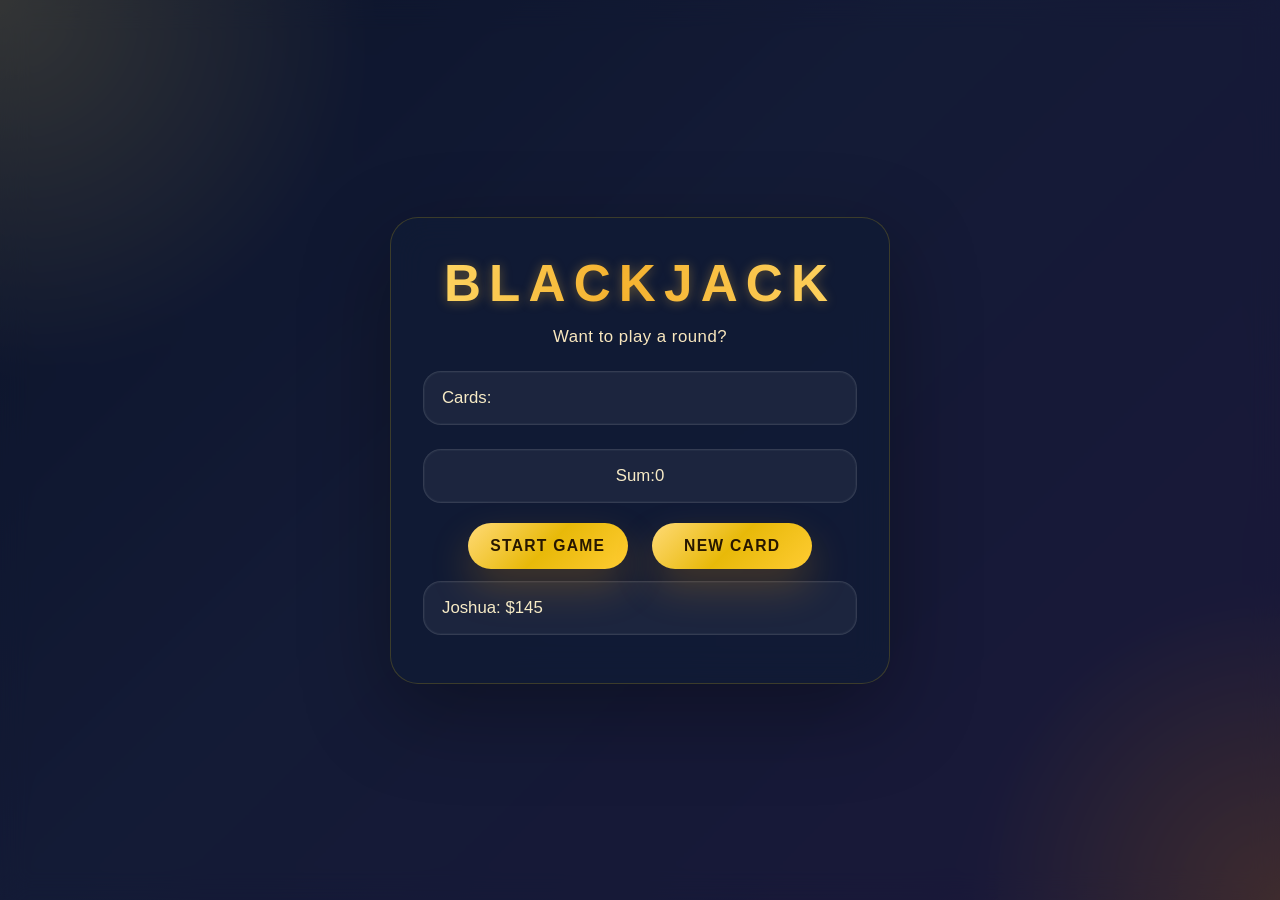
==== Black Jack/index.html @ c2ed0e28 "Add files via upload" ====
<!DOCTYPE html>
<html lang="en">
<head>
    <meta charset="UTF-8">
    <meta name="viewport" content="width=device-width, initial-scale=1.0">
    <title>Black Jack</title>
    <link rel="stylesheet" href="./style.css">
</head>
<body>
    
    <div class="container">
        <h1 id="title">Blackjack</h1>
        <p id="message-el">Want to play a round?</p>
        <p class="cards" id="cards-el">Cards: </p>
        <p class="sum">Sum: <span id="sum">0</span></p>
        <button onclick="startGame()">START GAME</button>
        <button onclick="newCard()">NEW CARD</button>
        <p id="player"></p>
    </div>


    <script src="./script.js"></script>
</body>
</html>
---- Black Jack/style.css ----
*{
    box-sizing: border-box;
}

body {
    margin: 0;
    min-height: 100vh;
    display: grid;
    place-items: center;
    font-family: 'Segoe UI', Tahoma, Geneva, Verdana, sans-serif;
    color: #f7ebc6;
    background: radial-gradient(circle at top left, rgba(255, 223, 111, 0.30), transparent 24%),
                radial-gradient(circle at bottom right, rgba(255, 145, 0, 0.30), transparent 20%),
                linear-gradient(135deg, #081228 0%, #171f3e 42%, #241a45 100%);
    overflow: hidden;
}

body::before {
    content: '';
    position: absolute;
    inset: 0;
    background: rgba(16, 23, 45, 0.45);
    backdrop-filter: blur(14px);
    pointer-events: none;
}

.container {
    position: relative;
    width: min(95vw, 500px);
    padding: 36px 32px;
    border-radius: 28px;
    text-align: center;
    background: rgba(17, 27, 53, 0.82);
    border: 1px solid rgba(255, 215, 0, 0.18);
    box-shadow: 0 28px 90px rgba(0, 0, 0, 0.32);
    backdrop-filter: blur(18px);
}

h1 {
    margin: 0 0 14px;
    font-size: clamp(2.75rem, 4vw, 4rem);
    letter-spacing: 0.16em;
    text-transform: uppercase;
    background: linear-gradient(90deg, #ffdd6f 0%, #f3b02d 45%, #ffd96b 100%);
    -webkit-background-clip: text;
    color: transparent;
    text-shadow: 0 1px 12px rgba(255, 190, 56, 0.35);
}

#message-el {
    margin: 0 0 24px;
    font-size: 1.05rem;
    letter-spacing: 0.03em;
    color: #f9e7be;
}

.cards,
.sum,
#player {
    margin: 12px auto;
    padding: 16px 18px;
    border-radius: 18px;
    border: 1px solid rgba(255, 255, 255, 0.10);
    background: rgba(255, 255, 255, 0.05);
    box-shadow: inset 0 0 0 1px rgba(255, 255, 255, 0.03);
    max-width: 100%;
    font-size: 1.05rem;
    text-align: left;
}

.sum {
    display: inline-flex;
    justify-content: center;
    width: 100%;
}

button {
    display: inline-flex;
    justify-content: center;
    align-items: center;
    width: 160px;
    margin: 8px 10px 0;
    padding: 14px 18px;
    border: none;
    border-radius: 999px;
    font-size: 0.98rem;
    font-weight: 700;
    letter-spacing: 0.08em;
    text-transform: uppercase;
    color: #271700;
    background: linear-gradient(135deg, #ffda76 0%, #e8b909 50%, #ffcc33 100%);
    box-shadow: 0 18px 40px rgba(255, 161, 0, 0.22);
    cursor: pointer;
    transition: transform 180ms ease, box-shadow 180ms ease, filter 180ms ease;
}

button:hover {
    transform: translateY(-2px) scale(1.01);
    box-shadow: 0 22px 46px rgba(255, 168, 0, 0.30);
}

button:active {
    transform: translateY(0);
    filter: brightness(0.95);
}

@media (max-width: 420px) {
    .container {
        padding: 28px 22px;
    }

    button {
        width: 100%;
        margin: 8px 0 0;
    }
}
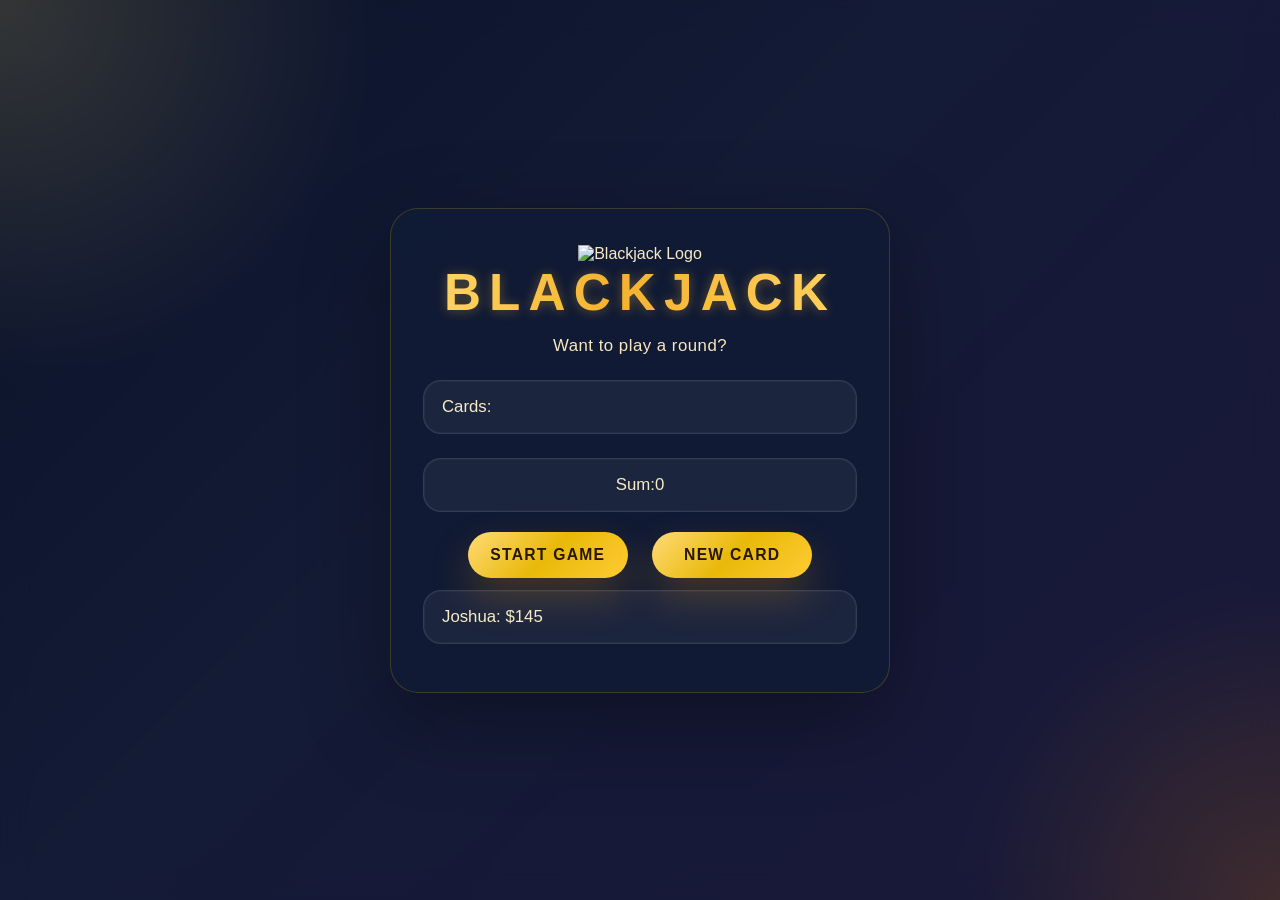
==== commit aa584c33: "Add logo and favicon to Blackjack game" ====
--- a/Black Jack/index.html
+++ b/Black Jack/index.html
@@ -4,11 +4,13 @@
     <meta charset="UTF-8">
     <meta name="viewport" content="width=device-width, initial-scale=1.0">
     <title>Black Jack</title>
+    <link rel="icon" type="image/jpeg" href="./Images/freestock_345791108.jpg" >
     <link rel="stylesheet" href="./style.css">
 </head>
 <body>
     
     <div class="container">
+        <img src="./Images/blackjack.jpg" alt="Blackjack Logo" class="app-logo">
         <h1 id="title">Blackjack</h1>
         <p id="message-el">Want to play a round?</p>
         <p class="cards" id="cards-el">Cards: </p>
@@ -21,4 +23,4 @@
 
     <script src="./script.js"></script>
 </body>
-</html>+</html>
